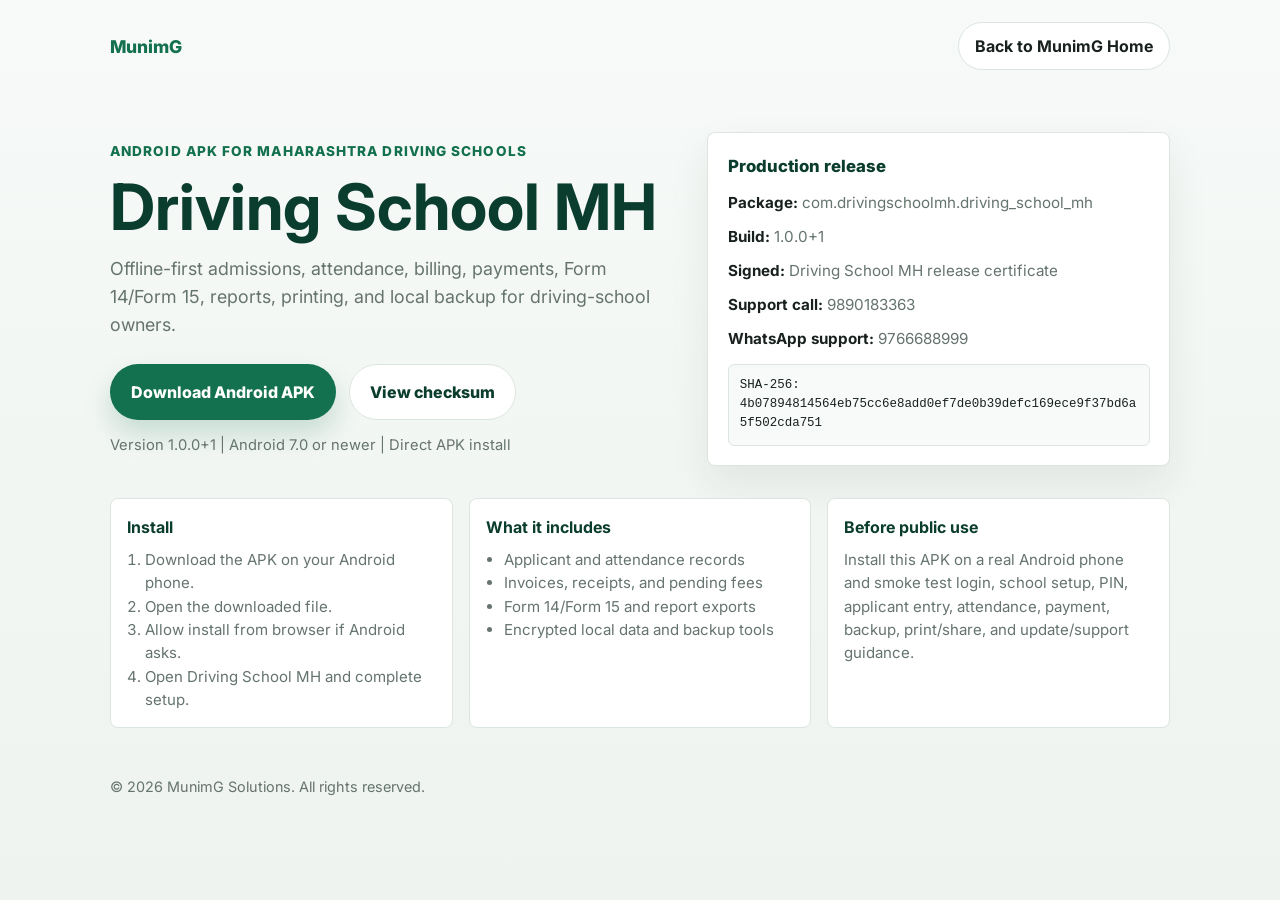
==== driving-school/index.html @ 47c44635 "Add Driving School MH APK download page" ====
<!DOCTYPE html>
<html lang="en">

<head>
    <meta charset="UTF-8">
    <meta name="viewport" content="width=device-width, initial-scale=1.0">
    <title>Driving School MH | Android APK Download</title>
    <meta name="description" content="Download Driving School MH, an offline-first Android app for Maharashtra driving schools.">
    <meta property="og:type" content="website">
    <meta property="og:url" content="https://munimg.net/driving-school/">
    <meta property="og:title" content="Driving School MH - Android APK Download">
    <meta property="og:description" content="Offline-first admissions, attendance, billing, forms, reports, and backup for Maharashtra driving schools.">

    <link rel="preconnect" href="https://fonts.googleapis.com">
    <link rel="preconnect" href="https://fonts.gstatic.com" crossorigin>
    <link href="https://fonts.googleapis.com/css2?family=Inter:wght@400;500;600;700;800&display=swap" rel="stylesheet">

    <style>
        :root {
            --green: #0b3d2e;
            --green-2: #13714f;
            --gold: #c79a3c;
            --ink: #18211d;
            --muted: #65746d;
            --line: #dce5df;
            --bg: #eef3ef;
            --white: #ffffff;
        }

        * {
            box-sizing: border-box;
            margin: 0;
            padding: 0;
        }

        body {
            min-height: 100vh;
            font-family: 'Inter', -apple-system, BlinkMacSystemFont, sans-serif;
            background: linear-gradient(180deg, #f7faf8 0%, var(--bg) 100%);
            color: var(--ink);
            line-height: 1.55;
        }

        .container {
            width: min(1060px, 92vw);
            margin: 0 auto;
        }

        header {
            display: flex;
            align-items: center;
            justify-content: space-between;
            gap: 1rem;
            padding: 1.4rem 0;
            flex-wrap: wrap;
        }

        .brand {
            color: var(--green-2);
            font-size: 1.1rem;
            font-weight: 800;
            text-decoration: none;
        }

        .home-link {
            border: 1px solid var(--line);
            border-radius: 999px;
            color: var(--ink);
            background: var(--white);
            font-weight: 700;
            padding: 0.65rem 1rem;
            text-decoration: none;
        }

        main {
            padding: 2.5rem 0 3rem;
        }

        .hero {
            display: grid;
            grid-template-columns: minmax(0, 1.1fr) minmax(300px, 0.9fr);
            gap: 2rem;
            align-items: center;
        }

        .eyebrow {
            color: var(--green-2);
            font-size: 0.85rem;
            font-weight: 800;
            letter-spacing: 0.08em;
            text-transform: uppercase;
            margin-bottom: 0.8rem;
        }

        h1 {
            font-size: clamp(2.2rem, 5vw, 4.6rem);
            line-height: 1;
            letter-spacing: 0;
            margin-bottom: 1rem;
            color: var(--green);
        }

        .subtitle {
            color: var(--muted);
            font-size: 1.12rem;
            max-width: 680px;
            margin-bottom: 1.6rem;
        }

        .actions {
            display: flex;
            gap: 0.8rem;
            flex-wrap: wrap;
            align-items: center;
            margin-bottom: 0.9rem;
        }

        .button {
            display: inline-flex;
            align-items: center;
            justify-content: center;
            border-radius: 999px;
            padding: 0.9rem 1.25rem;
            font-weight: 800;
            text-decoration: none;
            border: 1px solid transparent;
        }

        .button.primary {
            background: var(--green-2);
            color: var(--white);
            box-shadow: 0 14px 28px rgba(19, 113, 79, 0.2);
        }

        .button.secondary {
            color: var(--green);
            background: var(--white);
            border-color: var(--line);
        }

        .version {
            color: var(--muted);
            font-size: 0.92rem;
        }

        .release-panel {
            background: var(--white);
            border: 1px solid var(--line);
            border-radius: 8px;
            padding: 1.2rem;
            box-shadow: 0 18px 40px rgba(22, 38, 31, 0.08);
        }

        .panel-title {
            color: var(--green);
            font-size: 1.05rem;
            font-weight: 800;
            margin-bottom: 0.8rem;
        }

        .detail-list {
            display: grid;
            gap: 0.65rem;
            color: var(--muted);
            font-size: 0.95rem;
        }

        .detail-list strong {
            color: var(--ink);
        }

        .checksum {
            overflow-wrap: anywhere;
            font-family: Consolas, 'Courier New', monospace;
            font-size: 0.78rem;
            color: var(--ink);
            background: #f7faf8;
            border: 1px solid var(--line);
            border-radius: 6px;
            padding: 0.7rem;
            margin-top: 0.8rem;
        }

        .sections {
            display: grid;
            grid-template-columns: repeat(3, minmax(0, 1fr));
            gap: 1rem;
            margin-top: 2rem;
        }

        .section-card {
            background: var(--white);
            border: 1px solid var(--line);
            border-radius: 8px;
            padding: 1rem;
        }

        .section-card h2 {
            color: var(--green);
            font-size: 1rem;
            margin-bottom: 0.5rem;
        }

        .section-card p,
        .section-card li {
            color: var(--muted);
            font-size: 0.94rem;
        }

        .section-card ul,
        .section-card ol {
            padding-left: 1.15rem;
        }

        footer {
            color: var(--muted);
            font-size: 0.9rem;
            padding: 0 0 2rem;
        }

        @media (max-width: 840px) {
            .hero,
            .sections {
                grid-template-columns: 1fr;
            }

            main {
                padding-top: 1.4rem;
            }
        }
    </style>
</head>

<body>
    <div class="container">
        <header>
            <a class="brand" href="/">MunimG</a>
            <a class="home-link" href="/">Back to MunimG Home</a>
        </header>

        <main>
            <section class="hero">
                <div>
                    <p class="eyebrow">Android APK for Maharashtra driving schools</p>
                    <h1>Driving School MH</h1>
                    <p class="subtitle">Offline-first admissions, attendance, billing, payments, Form 14/Form 15, reports, printing, and local backup for driving-school owners.</p>
                    <div class="actions">
                        <a class="button primary" href="/downloads/driving-school/DrivingSchoolMH-1.0.0-build1.apk" download>Download Android APK</a>
                        <a class="button secondary" href="/downloads/driving-school/DrivingSchoolMH-1.0.0-build1.apk.sha256.txt">View checksum</a>
                    </div>
                    <p class="version">Version 1.0.0+1 | Android 7.0 or newer | Direct APK install</p>
                </div>

                <aside class="release-panel" aria-label="Release details">
                    <p class="panel-title">Production release</p>
                    <div class="detail-list">
                        <p><strong>Package:</strong> com.drivingschoolmh.driving_school_mh</p>
                        <p><strong>Build:</strong> 1.0.0+1</p>
                        <p><strong>Signed:</strong> Driving School MH release certificate</p>
                        <p><strong>Support call:</strong> 9890183363</p>
                        <p><strong>WhatsApp support:</strong> 9766688999</p>
                    </div>
                    <div class="checksum">SHA-256: 4b07894814564eb75cc6e8add0ef7de0b39defc169ece9f37bd6a5f502cda751</div>
                </aside>
            </section>

            <section class="sections" aria-label="Install and trust information">
                <article class="section-card">
                    <h2>Install</h2>
                    <ol>
                        <li>Download the APK on your Android phone.</li>
                        <li>Open the downloaded file.</li>
                        <li>Allow install from browser if Android asks.</li>
                        <li>Open Driving School MH and complete setup.</li>
                    </ol>
                </article>

                <article class="section-card">
                    <h2>What it includes</h2>
                    <ul>
                        <li>Applicant and attendance records</li>
                        <li>Invoices, receipts, and pending fees</li>
                        <li>Form 14/Form 15 and report exports</li>
                        <li>Encrypted local data and backup tools</li>
                    </ul>
                </article>

                <article class="section-card">
                    <h2>Before public use</h2>
                    <p>Install this APK on a real Android phone and smoke test login, school setup, PIN, applicant entry, attendance, payment, backup, print/share, and update/support guidance.</p>
                </article>
            </section>
        </main>

        <footer>
            &copy; 2026 MunimG Solutions. All rights reserved.
        </footer>
    </div>
</body>

</html>
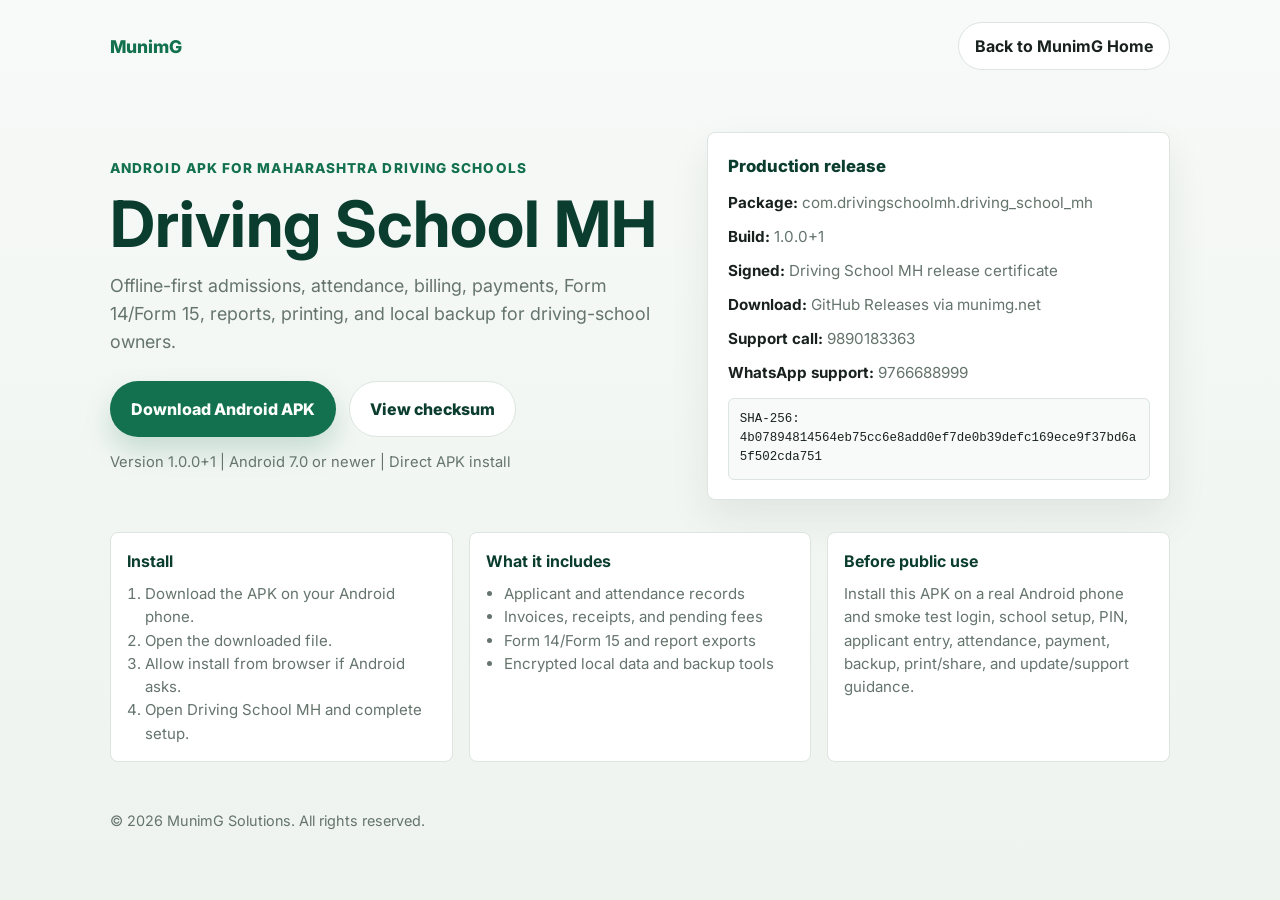
==== commit 67b03f1b: "Redirect Driving School APK downloads" ====
--- a/driving-school/index.html
+++ b/driving-school/index.html
@@ -257,6 +257,7 @@
                         <p><strong>Package:</strong> com.drivingschoolmh.driving_school_mh</p>
                         <p><strong>Build:</strong> 1.0.0+1</p>
                         <p><strong>Signed:</strong> Driving School MH release certificate</p>
+                        <p><strong>Download:</strong> GitHub Releases via munimg.net</p>
                         <p><strong>Support call:</strong> 9890183363</p>
                         <p><strong>WhatsApp support:</strong> 9766688999</p>
                     </div>
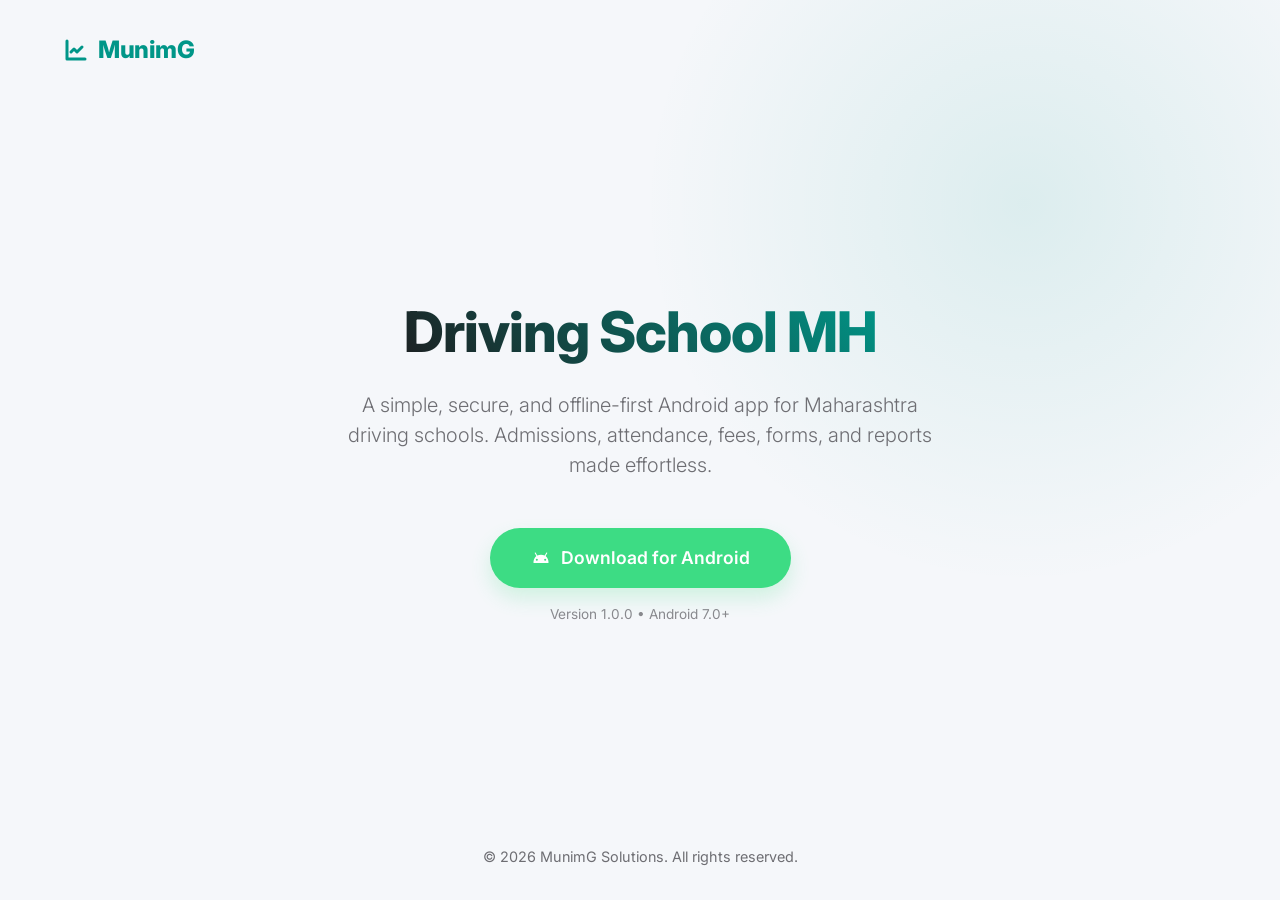
==== commit fbd217ca: "Simplify Driving School download page" ====
--- a/driving-school/index.html
+++ b/driving-school/index.html
@@ -4,299 +4,221 @@
 <head>
     <meta charset="UTF-8">
     <meta name="viewport" content="width=device-width, initial-scale=1.0">
-    <title>Driving School MH | Android APK Download</title>
-    <meta name="description" content="Download Driving School MH, an offline-first Android app for Maharashtra driving schools.">
+    <title>Driving School MH | Download Android App</title>
+    <meta name="description" content="Download Driving School MH - a simple, secure, offline-first Android app for Maharashtra driving schools.">
+
     <meta property="og:type" content="website">
     <meta property="og:url" content="https://munimg.net/driving-school/">
-    <meta property="og:title" content="Driving School MH - Android APK Download">
-    <meta property="og:description" content="Offline-first admissions, attendance, billing, forms, reports, and backup for Maharashtra driving schools.">
+    <meta property="og:title" content="Driving School MH - Download Android App">
+    <meta property="og:description" content="Simple offline-first app for Maharashtra driving schools.">
 
     <link rel="preconnect" href="https://fonts.googleapis.com">
     <link rel="preconnect" href="https://fonts.gstatic.com" crossorigin>
-    <link href="https://fonts.googleapis.com/css2?family=Inter:wght@400;500;600;700;800&display=swap" rel="stylesheet">
+    <link href="https://fonts.googleapis.com/css2?family=Inter:wght@300;400;600;800&display=swap" rel="stylesheet">
 
     <style>
         :root {
-            --green: #0b3d2e;
-            --green-2: #13714f;
-            --gold: #c79a3c;
-            --ink: #18211d;
-            --muted: #65746d;
-            --line: #dce5df;
-            --bg: #eef3ef;
-            --white: #ffffff;
+            --primary: #009688;
+            --primary-dark: #00796B;
+            --text-main: #1D1D1F;
+            --text-sub: #6E6E73;
+            --bg-light: #F5F7FA;
+            --white: #FFFFFF;
         }
 
         * {
-            box-sizing: border-box;
             margin: 0;
             padding: 0;
+            box-sizing: border-box;
         }
 
         body {
+            font-family: 'Inter', -apple-system, BlinkMacSystemFont, sans-serif;
+            background-color: var(--bg-light);
+            color: var(--text-main);
+            line-height: 1.5;
+            display: flex;
+            flex-direction: column;
             min-height: 100vh;
-            font-family: 'Inter', -apple-system, BlinkMacSystemFont, sans-serif;
-            background: linear-gradient(180deg, #f7faf8 0%, var(--bg) 100%);
-            color: var(--ink);
-            line-height: 1.55;
-        }
-
-        .container {
-            width: min(1060px, 92vw);
-            margin: 0 auto;
+            overflow-x: hidden;
+        }
+
+        .bg-shape {
+            position: absolute;
+            top: -20%;
+            right: -10%;
+            width: 60vw;
+            height: 60vw;
+            background: radial-gradient(circle, rgba(0, 150, 136, 0.1) 0%, rgba(255, 255, 255, 0) 70%);
+            z-index: -1;
+            pointer-events: none;
         }
 
         header {
-            display: flex;
-            align-items: center;
-            justify-content: space-between;
-            gap: 1rem;
-            padding: 1.4rem 0;
-            flex-wrap: wrap;
-        }
-
-        .brand {
-            color: var(--green-2);
+            padding: 2rem 5%;
+            display: flex;
+            align-items: center;
+        }
+
+        .logo {
+            font-weight: 800;
+            font-size: 1.5rem;
+            color: var(--primary);
+            letter-spacing: -0.5px;
+            text-decoration: none;
+            display: flex;
+            align-items: center;
+            gap: 10px;
+        }
+
+        main {
+            flex: 1;
+            display: flex;
+            flex-direction: column;
+            justify-content: center;
+            align-items: center;
+            text-align: center;
+            padding: 2rem;
+            animation: fadeIn 0.8s ease-out;
+        }
+
+        h1 {
+            font-size: 3.5rem;
+            font-weight: 800;
+            letter-spacing: -1px;
+            margin-bottom: 1rem;
+            background: -webkit-linear-gradient(45deg, var(--text-main), var(--primary));
+            background: linear-gradient(45deg, var(--text-main), var(--primary));
+            -webkit-background-clip: text;
+            background-clip: text;
+            -webkit-text-fill-color: transparent;
+        }
+
+        p.subtitle {
+            font-size: 1.25rem;
+            color: var(--text-sub);
+            max-width: 620px;
+            margin-bottom: 3rem;
+            font-weight: 300;
+        }
+
+        .download-btn {
+            display: inline-flex;
+            align-items: center;
+            justify-content: center;
+            background-color: #3DDC84;
+            color: var(--white);
             font-size: 1.1rem;
-            font-weight: 800;
+            font-weight: 600;
+            padding: 1rem 2.5rem;
+            border-radius: 50px;
             text-decoration: none;
-        }
-
-        .home-link {
-            border: 1px solid var(--line);
-            border-radius: 999px;
-            color: var(--ink);
-            background: var(--white);
-            font-weight: 700;
-            padding: 0.65rem 1rem;
-            text-decoration: none;
-        }
-
-        main {
-            padding: 2.5rem 0 3rem;
-        }
-
-        .hero {
-            display: grid;
-            grid-template-columns: minmax(0, 1.1fr) minmax(300px, 0.9fr);
-            gap: 2rem;
-            align-items: center;
-        }
-
-        .eyebrow {
-            color: var(--green-2);
+            transition: all 0.3s cubic-bezier(0.25, 0.8, 0.25, 1);
+            box-shadow: 0 10px 20px rgba(61, 220, 132, 0.2);
+            border: 1px solid transparent;
+        }
+
+        .download-btn:hover {
+            background-color: #2ECC71;
+            transform: translateY(-2px);
+            box-shadow: 0 15px 30px rgba(61, 220, 132, 0.3);
+        }
+
+        .download-btn svg {
+            margin-right: 10px;
+            fill: currentColor;
+        }
+
+        .meta-info {
+            margin-top: 1rem;
             font-size: 0.85rem;
-            font-weight: 800;
-            letter-spacing: 0.08em;
-            text-transform: uppercase;
-            margin-bottom: 0.8rem;
-        }
-
-        h1 {
-            font-size: clamp(2.2rem, 5vw, 4.6rem);
-            line-height: 1;
-            letter-spacing: 0;
-            margin-bottom: 1rem;
-            color: var(--green);
-        }
-
-        .subtitle {
-            color: var(--muted);
-            font-size: 1.12rem;
-            max-width: 680px;
-            margin-bottom: 1.6rem;
-        }
-
-        .actions {
-            display: flex;
-            gap: 0.8rem;
-            flex-wrap: wrap;
-            align-items: center;
-            margin-bottom: 0.9rem;
-        }
-
-        .button {
-            display: inline-flex;
-            align-items: center;
-            justify-content: center;
-            border-radius: 999px;
-            padding: 0.9rem 1.25rem;
-            font-weight: 800;
-            text-decoration: none;
-            border: 1px solid transparent;
-        }
-
-        .button.primary {
-            background: var(--green-2);
-            color: var(--white);
-            box-shadow: 0 14px 28px rgba(19, 113, 79, 0.2);
-        }
-
-        .button.secondary {
-            color: var(--green);
-            background: var(--white);
-            border-color: var(--line);
-        }
-
-        .version {
-            color: var(--muted);
-            font-size: 0.92rem;
-        }
-
-        .release-panel {
-            background: var(--white);
-            border: 1px solid var(--line);
-            border-radius: 8px;
-            padding: 1.2rem;
-            box-shadow: 0 18px 40px rgba(22, 38, 31, 0.08);
-        }
-
-        .panel-title {
-            color: var(--green);
-            font-size: 1.05rem;
-            font-weight: 800;
-            margin-bottom: 0.8rem;
-        }
-
-        .detail-list {
-            display: grid;
-            gap: 0.65rem;
-            color: var(--muted);
-            font-size: 0.95rem;
-        }
-
-        .detail-list strong {
-            color: var(--ink);
-        }
-
-        .checksum {
-            overflow-wrap: anywhere;
-            font-family: Consolas, 'Courier New', monospace;
-            font-size: 0.78rem;
-            color: var(--ink);
-            background: #f7faf8;
-            border: 1px solid var(--line);
-            border-radius: 6px;
-            padding: 0.7rem;
-            margin-top: 0.8rem;
-        }
-
-        .sections {
-            display: grid;
-            grid-template-columns: repeat(3, minmax(0, 1fr));
-            gap: 1rem;
-            margin-top: 2rem;
-        }
-
-        .section-card {
-            background: var(--white);
-            border: 1px solid var(--line);
-            border-radius: 8px;
-            padding: 1rem;
-        }
-
-        .section-card h2 {
-            color: var(--green);
-            font-size: 1rem;
-            margin-bottom: 0.5rem;
-        }
-
-        .section-card p,
-        .section-card li {
-            color: var(--muted);
-            font-size: 0.94rem;
-        }
-
-        .section-card ul,
-        .section-card ol {
-            padding-left: 1.15rem;
+            color: var(--text-sub);
+            opacity: 0.8;
         }
 
         footer {
-            color: var(--muted);
+            padding: 2rem;
+            text-align: center;
             font-size: 0.9rem;
-            padding: 0 0 2rem;
-        }
-
-        @media (max-width: 840px) {
-            .hero,
-            .sections {
-                grid-template-columns: 1fr;
-            }
-
-            main {
-                padding-top: 1.4rem;
+            color: var(--text-sub);
+        }
+
+        @keyframes fadeIn {
+            from {
+                opacity: 0;
+                transform: translateY(20px);
+            }
+
+            to {
+                opacity: 1;
+                transform: translateY(0);
+            }
+        }
+
+        @media (max-width: 768px) {
+            h1 {
+                font-size: 2.5rem;
+            }
+
+            p.subtitle {
+                font-size: 1.1rem;
             }
         }
     </style>
 </head>
 
 <body>
-    <div class="container">
-        <header>
-            <a class="brand" href="/">MunimG</a>
-            <a class="home-link" href="/">Back to MunimG Home</a>
-        </header>
-
-        <main>
-            <section class="hero">
-                <div>
-                    <p class="eyebrow">Android APK for Maharashtra driving schools</p>
-                    <h1>Driving School MH</h1>
-                    <p class="subtitle">Offline-first admissions, attendance, billing, payments, Form 14/Form 15, reports, printing, and local backup for driving-school owners.</p>
-                    <div class="actions">
-                        <a class="button primary" href="/downloads/driving-school/DrivingSchoolMH-1.0.0-build1.apk" download>Download Android APK</a>
-                        <a class="button secondary" href="/downloads/driving-school/DrivingSchoolMH-1.0.0-build1.apk.sha256.txt">View checksum</a>
-                    </div>
-                    <p class="version">Version 1.0.0+1 | Android 7.0 or newer | Direct APK install</p>
-                </div>
-
-                <aside class="release-panel" aria-label="Release details">
-                    <p class="panel-title">Production release</p>
-                    <div class="detail-list">
-                        <p><strong>Package:</strong> com.drivingschoolmh.driving_school_mh</p>
-                        <p><strong>Build:</strong> 1.0.0+1</p>
-                        <p><strong>Signed:</strong> Driving School MH release certificate</p>
-                        <p><strong>Download:</strong> GitHub Releases via munimg.net</p>
-                        <p><strong>Support call:</strong> 9890183363</p>
-                        <p><strong>WhatsApp support:</strong> 9766688999</p>
-                    </div>
-                    <div class="checksum">SHA-256: 4b07894814564eb75cc6e8add0ef7de0b39defc169ece9f37bd6a5f502cda751</div>
-                </aside>
-            </section>
-
-            <section class="sections" aria-label="Install and trust information">
-                <article class="section-card">
-                    <h2>Install</h2>
-                    <ol>
-                        <li>Download the APK on your Android phone.</li>
-                        <li>Open the downloaded file.</li>
-                        <li>Allow install from browser if Android asks.</li>
-                        <li>Open Driving School MH and complete setup.</li>
-                    </ol>
-                </article>
-
-                <article class="section-card">
-                    <h2>What it includes</h2>
-                    <ul>
-                        <li>Applicant and attendance records</li>
-                        <li>Invoices, receipts, and pending fees</li>
-                        <li>Form 14/Form 15 and report exports</li>
-                        <li>Encrypted local data and backup tools</li>
-                    </ul>
-                </article>
-
-                <article class="section-card">
-                    <h2>Before public use</h2>
-                    <p>Install this APK on a real Android phone and smoke test login, school setup, PIN, applicant entry, attendance, payment, backup, print/share, and update/support guidance.</p>
-                </article>
-            </section>
-        </main>
-
-        <footer>
-            &copy; 2026 MunimG Solutions. All rights reserved.
-        </footer>
-    </div>
+
+    <div class="bg-shape"></div>
+
+    <header>
+        <a href="/" class="logo">
+            <svg width="24" height="24" viewBox="0 0 24 24" fill="none" xmlns="http://www.w3.org/2000/svg">
+                <path d="M3 3V21H21" stroke="#009688" stroke-width="3" stroke-linecap="round" stroke-linejoin="round" />
+                <path d="M18 9L13 14L10 11L7 14" stroke="#009688" stroke-width="3" stroke-linecap="round"
+                    stroke-linejoin="round" />
+            </svg>
+            MunimG
+        </a>
+    </header>
+
+    <main>
+        <h1>Driving School MH</h1>
+        <p class="subtitle">
+            A simple, secure, and offline-first Android app for Maharashtra driving schools.
+            Admissions, attendance, fees, forms, and reports made effortless.
+        </p>
+
+        <a href="/downloads/driving-school/DrivingSchoolMH-1.0.0-build1.apk"
+            class="download-btn"
+            download
+            onclick="startDownload(this.href); return false;">
+            <svg width="20" height="20" viewBox="0 0 24 24" xmlns="http://www.w3.org/2000/svg">
+                <path
+                    d="M17.6 9.48l1.84-3.18c.16-.31.04-.69-.26-.85-.29-.15-.65-.06-.83.22l-1.88 3.24a11.463 11.463 0 00-8.94 0L5.65 5.67c-.19-.29-.58-.38-.87-.2-.28.18-.37.54-.22.83L6.4 9.48A10.78 10.78 0 003 18h18a10.78 10.78 0 00-3.4-8.52zM7 15.25a1.25 1.25 0 110-2.5 1.25 1.25 0 010 2.5zm10 0a1.25 1.25 0 110-2.5 1.25 1.25 0 010 2.5z" />
+            </svg>
+            Download for Android
+        </a>
+
+        <div class="meta-info">
+            Version 1.0.0 &bull; Android 7.0+
+        </div>
+    </main>
+
+    <footer>
+        &copy; 2026 MunimG Solutions. All rights reserved.
+    </footer>
+
+    <script>
+        function startDownload(url) {
+            const iframe = document.createElement('iframe');
+            iframe.style.display = 'none';
+            iframe.src = url;
+            document.body.appendChild(iframe);
+            setTimeout(() => iframe.remove(), 60000);
+        }
+    </script>
+
 </body>
 
-</html>
+</html>
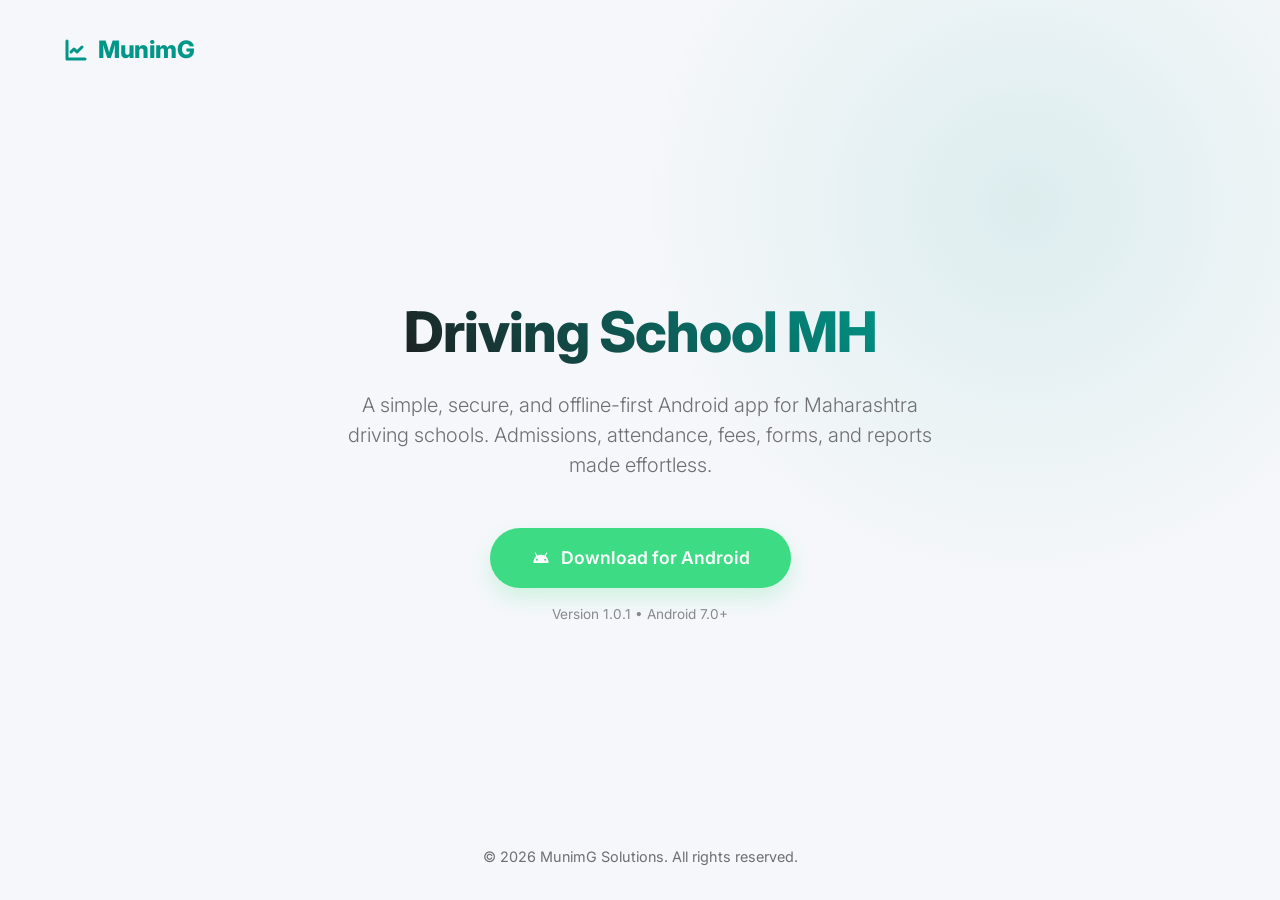
==== commit 6962963a: "Update Driving School Android download link" ====
--- a/driving-school/index.html
+++ b/driving-school/index.html
@@ -189,7 +189,7 @@
             Admissions, attendance, fees, forms, and reports made effortless.
         </p>
 
-        <a href="/downloads/driving-school/DrivingSchoolMH-1.0.0-build1.apk"
+        <a href="https://github.com/MunimG-Suite/MunimG-Releases/releases/download/dsm-v1.0.1/app-release.apk"
             class="download-btn"
             download
             onclick="startDownload(this.href); return false;">
@@ -201,7 +201,7 @@
         </a>
 
         <div class="meta-info">
-            Version 1.0.0 &bull; Android 7.0+
+            Version 1.0.1 &bull; Android 7.0+
         </div>
     </main>
 
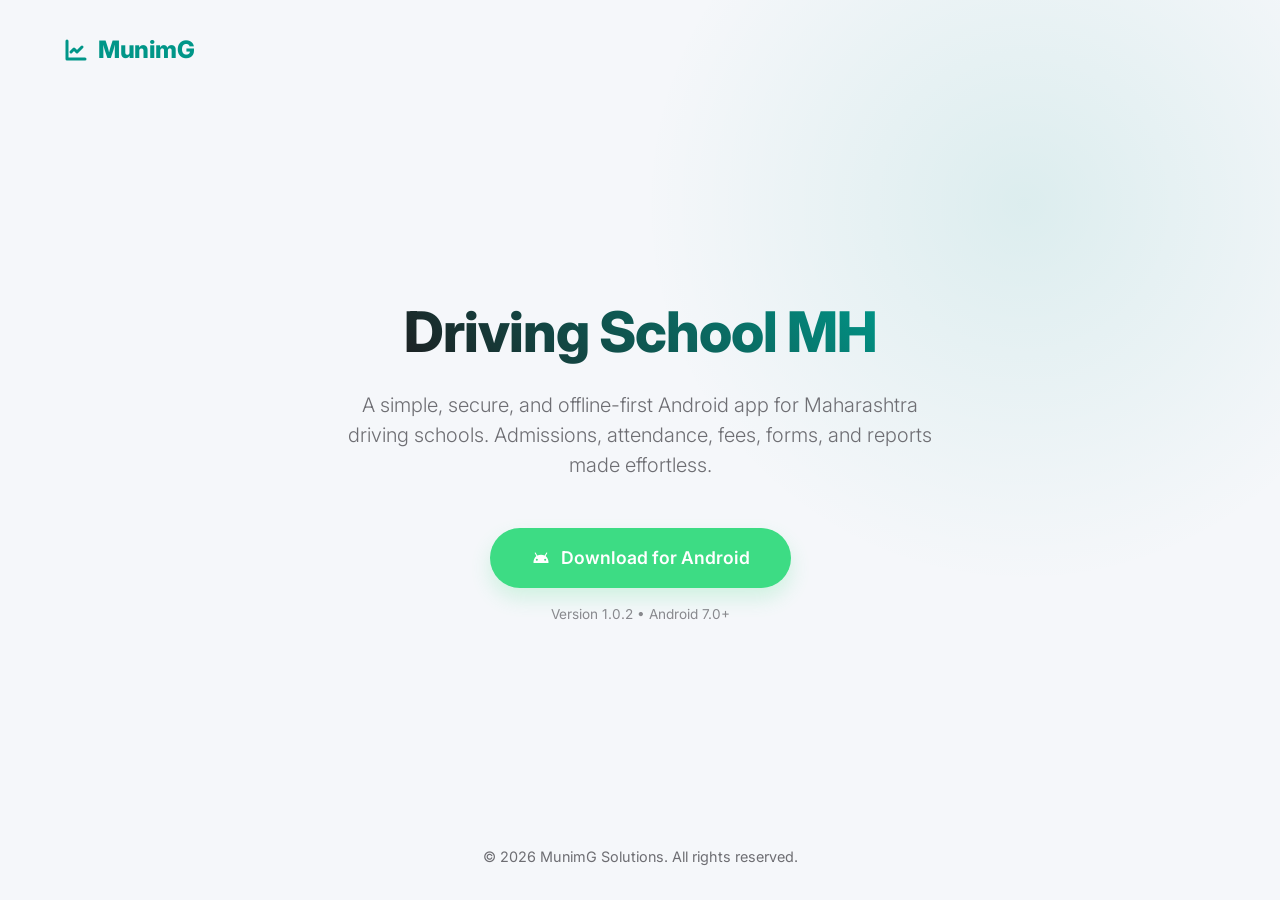
==== commit 94cf1afd: "Update Driving School Android download to v1.0.2" ====
--- a/driving-school/index.html
+++ b/driving-school/index.html
@@ -189,7 +189,7 @@
             Admissions, attendance, fees, forms, and reports made effortless.
         </p>
 
-        <a href="https://github.com/MunimG-Suite/MunimG-Releases/releases/download/dsm-v1.0.1/app-release.apk"
+        <a href="https://github.com/MunimG-Suite/MunimG-Releases/releases/download/dsm-v1.0.2/app-release.apk"
             class="download-btn"
             download
             onclick="startDownload(this.href); return false;">
@@ -201,7 +201,7 @@
         </a>
 
         <div class="meta-info">
-            Version 1.0.1 &bull; Android 7.0+
+            Version 1.0.2 &bull; Android 7.0+
         </div>
     </main>
 
